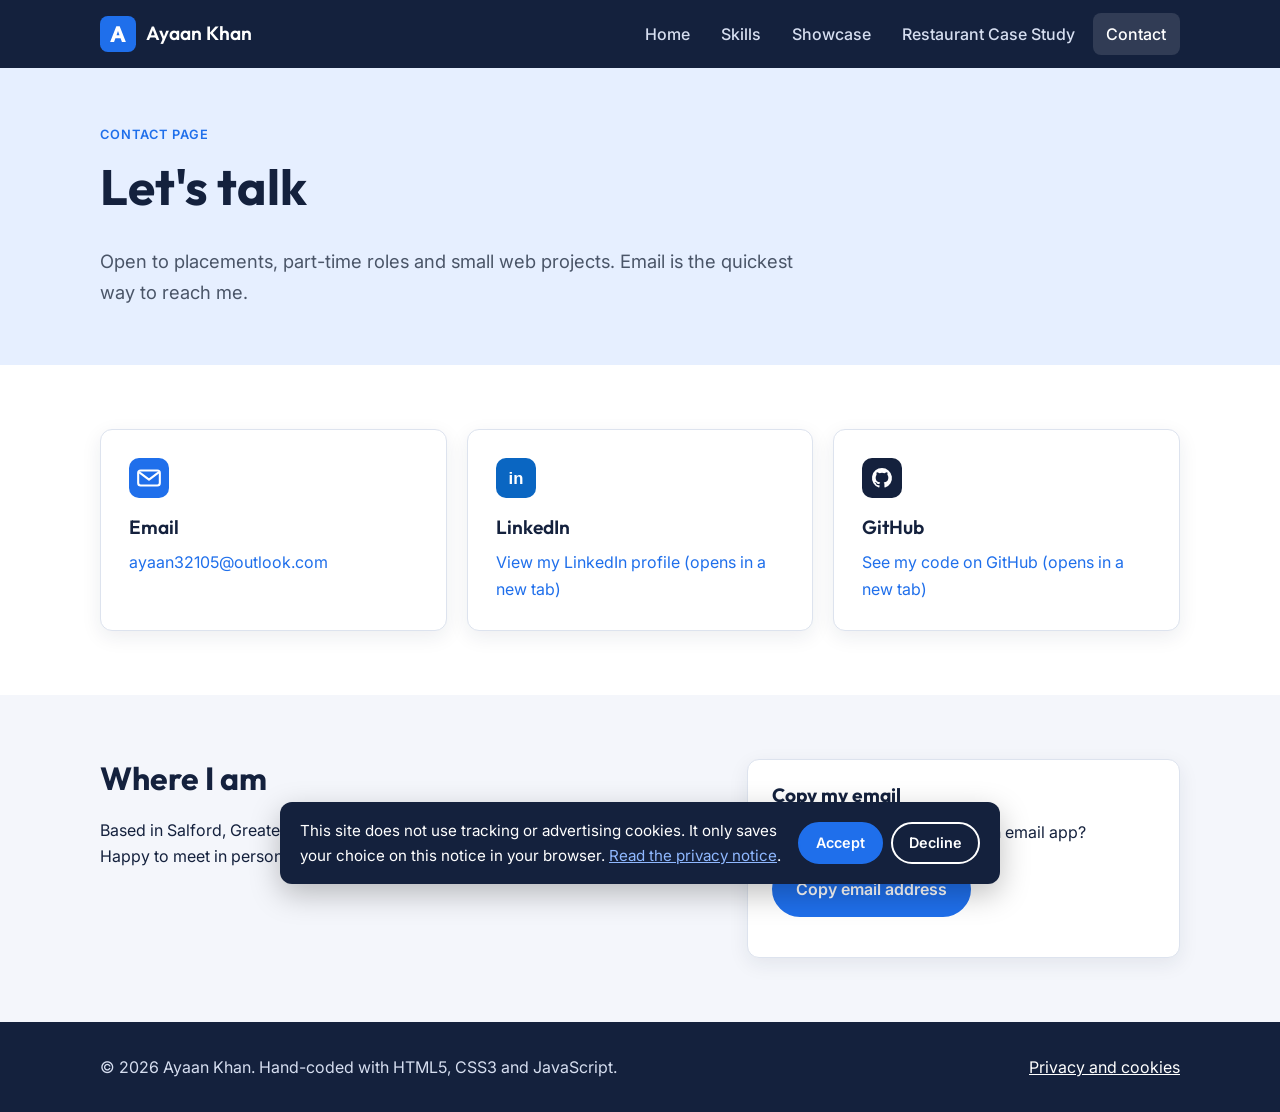
==== contact.html @ 41c0a525 "Add Home, Skills, Contact and Business Showcase pages Co-Authored-By: Claude Opus 5.5 <noreply@anthr" ====
<!DOCTYPE html>
<html lang="en-GB">
<head>
  <meta charset="UTF-8">
  <meta name="viewport" content="width=device-width, initial-scale=1">
  <title>Contact | Ayaan Khan</title>
  <meta name="description" content="Contact Ayaan Khan by email or connect on LinkedIn and GitHub.">
  <link rel="preconnect" href="https://fonts.googleapis.com">
  <link rel="preconnect" href="https://fonts.gstatic.com" crossorigin>
  <link href="https://fonts.googleapis.com/css2?family=Inter:wght@400;500;600&amp;family=Outfit:wght@500;600;700&amp;display=swap" rel="stylesheet">
  <link rel="stylesheet" href="css/style.css">
  <link rel="icon" href="images/logo.svg" type="image/svg+xml">
</head>
<body>
  <a class="skip-link" href="#main">Skip to main content</a>

  <!-- ===== Site header and main navigation ===== -->
  <header class="site-header">
    <div class="container header-inner">
      <a class="brand" href="index.html">
        <img src="images/logo.svg" alt="" width="36" height="36">
        <span>Ayaan Khan</span>
      </a>
      <button class="nav-toggle" type="button" aria-expanded="false" aria-controls="site-nav">Menu</button>
      <nav id="site-nav" class="site-nav" aria-label="Main">
        <ul>
          <li><a href="index.html">Home</a></li>
          <li><a href="skills.html">Skills</a></li>
          <li><a href="showcase.html">Showcase</a></li>
          <li><a href="restaurant.html">Restaurant Case Study</a></li>
          <li><a href="contact.html" aria-current="page">Contact</a></li>
        </ul>
      </nav>
    </div>
  </header>

  <main id="main">
    <section class="page-intro">
      <div class="container">
        <p class="eyebrow">Contact page</p>
        <h1>Let's talk</h1>
        <p class="lead">Open to placements, part-time roles and small web projects. Email is the quickest way to reach me.</p>
      </div>
    </section>

    <section class="section">
      <div class="container contact-grid">
        <!-- TODO (Ayaan): swap the LinkedIn URL for your own profile -->
        <a class="contact-card" href="mailto:ayaan32105@outlook.com">
          <img src="images/icon-mail.svg" alt="" width="40" height="40">
          <span class="contact-label">Email</span>
          <span class="contact-value">ayaan32105@outlook.com</span>
        </a>
        <a class="contact-card" href="https://www.linkedin.com/in/your-profile" target="_blank" rel="noopener noreferrer">
          <img src="images/icon-linkedin.svg" alt="" width="40" height="40">
          <span class="contact-label">LinkedIn</span>
          <span class="contact-value">View my LinkedIn profile (opens in a new tab)</span>
        </a>
        <a class="contact-card" href="https://github.com/ay44n786" target="_blank" rel="noopener noreferrer">
          <img src="images/icon-github.svg" alt="" width="40" height="40">
          <span class="contact-label">GitHub</span>
          <span class="contact-value">See my code on GitHub (opens in a new tab)</span>
        </a>
      </div>
    </section>

    <section class="section section-alt">
      <div class="container two-col">
        <div>
          <h2>Where I am</h2>
          <p>Based in Salford, Greater Manchester, studying at the University of Salford. Happy to meet in person around Manchester or online.</p>
        </div>
        <div class="card">
          <h3>Copy my email</h3>
          <p>Prefer to paste it into your own email app?</p>
          <button class="btn btn-primary" type="button" id="copy-email" data-email="ayaan32105@outlook.com">Copy email address</button>
          <p class="copy-status" id="copy-status" aria-live="polite"></p>
        </div>
      </div>
    </section>
  </main>

  <!-- ===== Footer ===== -->
  <footer class="site-footer">
    <div class="container footer-inner">
      <p>&copy; <span id="year">2026</span> Ayaan Khan. Hand-coded with HTML5, CSS3 and JavaScript.</p>
      <p><a href="restaurant.html#privacy">Privacy and cookies</a></p>
    </div>
  </footer>

  <!-- ===== Cookie consent notice ===== -->
  <div class="cookie-banner" id="cookie-banner" role="region" aria-label="Cookie notice" hidden>
    <p>This site does not use tracking or advertising cookies. It only saves your choice on this notice in your browser. <a href="restaurant.html#privacy">Read the privacy notice</a>.</p>
    <div class="cookie-actions">
      <button class="btn btn-primary btn-small" type="button" data-cookie="accept">Accept</button>
      <button class="btn btn-ghost btn-small" type="button" data-cookie="decline">Decline</button>
    </div>
  </div>

  <script src="js/main.js"></script>
</body>
</html>
---- css/style.css ----
/* =========================================================
   Ayaan Khan Portfolio - main stylesheet
   One stylesheet for all five pages.
   Contents:
     1. Design tokens (colours, fonts, spacing)
     2. Base and reset
     3. Layout helpers
     4. Header and navigation
     5. Buttons and links
     6. Hero and page intro
     7. Cards, grids and lists
     8. Skills page
     9. Showcase page
    10. Contact page
    11. Restaurant page (menu, form, hours)
    12. Footer and cookie banner
    13. Responsive breakpoints
   ========================================================= */

/* ---------- 1. Design tokens ---------- */
:root {
  --ink: #14213d;          /* main text and header */
  --ink-soft: #4a5568;     /* secondary text */
  --paper: #ffffff;        /* page background */
  --paper-alt: #f4f6fb;    /* alternate section background */
  --line: #dde3ee;         /* borders */
  --accent: #1f6feb;       /* portfolio accent (blue) */
  --accent-dark: #1554b8;
  --accent-soft: #e6efff;
  --ember: #c2410c;        /* restaurant accent (ember orange) */
  --ember-dark: #9a3412;
  --ember-soft: #fff1e6;
  --error: #b42318;
  --success: #067647;

  --font-body: "Inter", Arial, sans-serif;
  --font-head: "Outfit", Arial, sans-serif;

  --radius: 12px;
  --shadow: 0 6px 20px rgba(20, 33, 61, 0.08);
  --max-width: 1120px;
}

/* ---------- 2. Base and reset ---------- */
*,
*::before,
*::after {
  box-sizing: border-box;
}

html {
  scroll-behavior: smooth;
}

body {
  margin: 0;
  font-family: var(--font-body);
  font-size: 1rem;
  line-height: 1.65;
  color: var(--ink);
  background-color: var(--paper);
}

img {
  max-width: 100%;
  height: auto;
  display: block;
}

h1,
h2,
h3,
.h3 {
  font-family: var(--font-head);
  line-height: 1.2;
  margin: 0 0 0.6em;
}

h1 { font-size: clamp(2rem, 5vw, 3.1rem); }
h2 { font-size: clamp(1.5rem, 3.2vw, 2rem); }
h3,
.h3 { font-size: 1.2rem; }

p {
  margin: 0 0 1em;
}

a {
  color: var(--accent);
}

a:hover {
  color: var(--accent-dark);
}

:focus-visible {
  outline: 3px solid var(--accent);
  outline-offset: 3px;
}

/* Hidden visually but still read by screen readers */
.visually-hidden {
  position: absolute;
  width: 1px;
  height: 1px;
  overflow: hidden;
  clip: rect(0 0 0 0);
  white-space: nowrap;
}

/* Skip link appears only when focused with the keyboard */
.skip-link {
  position: absolute;
  left: 1rem;
  top: -3rem;
  padding: 0.5rem 1rem;
  background: var(--ink);
  color: #fff;
  z-index: 100;
  border-radius: 6px;
}

.skip-link:focus {
  top: 1rem;
}

/* ---------- 3. Layout helpers ---------- */
.container {
  width: 100%;
  max-width: var(--max-width);
  margin: 0 auto;
  padding: 0 1.25rem;
}

.section {
  padding: 4rem 0;
}

.section-alt {
  background-color: var(--paper-alt);
}

.two-col {
  display: grid;
  gap: 2.5rem;
  grid-template-columns: 1.4fr 1fr;
  align-items: start;
}

.spaced {
  margin-top: 2.5rem;
}

.note {
  color: var(--ink-soft);
  font-size: 0.95rem;
  margin-top: 1.5rem;
}

/* ---------- 4. Header and navigation ---------- */
.site-header {
  position: sticky;
  top: 0;
  z-index: 50;
  background-color: var(--ink);
  color: #fff;
}

.header-inner {
  display: flex;
  align-items: center;
  justify-content: space-between;
  min-height: 68px;
}

.brand {
  display: flex;
  align-items: center;
  gap: 0.6rem;
  color: #fff;
  text-decoration: none;
  font-family: var(--font-head);
  font-weight: 600;
  font-size: 1.2rem;
}

.brand:hover {
  color: #fff;
}

.site-nav ul {
  list-style: none;
  margin: 0;
  padding: 0;
  display: flex;
  gap: 0.25rem;
}

.site-nav a {
  display: block;
  padding: 0.5rem 0.85rem;
  color: #d6def0;
  text-decoration: none;
  border-radius: 8px;
  font-weight: 500;
}

.site-nav a:hover,
.site-nav a[aria-current="page"] {
  color: #fff;
  background-color: rgba(255, 255, 255, 0.12);
}

/* Menu button only shows on small screens (see section 13) */
.nav-toggle {
  display: none;
  background: transparent;
  color: #fff;
  border: 1px solid rgba(255, 255, 255, 0.4);
  border-radius: 8px;
  padding: 0.45rem 0.9rem;
  font: inherit;
  cursor: pointer;
}

/* ---------- 5. Buttons and links ---------- */
.button-row {
  display: flex;
  flex-wrap: wrap;
  gap: 0.75rem;
  margin-top: 1.5rem;
}

.btn {
  display: inline-block;
  padding: 0.8rem 1.4rem;
  border-radius: 999px;
  border: 2px solid var(--accent);
  font: inherit;
  font-weight: 600;
  text-decoration: none;
  cursor: pointer;
  transition: background-color 0.2s ease, color 0.2s ease, transform 0.2s ease;
}

.btn:hover {
  transform: translateY(-2px);
}

.btn-primary {
  background-color: var(--accent);
  color: #fff;
}

.btn-primary:hover {
  background-color: var(--accent-dark);
  border-color: var(--accent-dark);
  color: #fff;
}

.btn-ghost {
  background-color: transparent;
  color: var(--accent);
}

.btn-ghost:hover {
  background-color: var(--accent-soft);
}

.btn-small {
  padding: 0.45rem 1rem;
  font-size: 0.9rem;
}

.btn-block {
  width: 100%;
}

.text-link {
  font-weight: 600;
  text-decoration: none;
}

.link-button {
  background: none;
  border: 0;
  padding: 0;
  font: inherit;
  color: var(--accent);
  text-decoration: underline;
  cursor: pointer;
}

/* ---------- 6. Hero and page intro ---------- */
.hero {
  padding: 4.5rem 0;
  background: linear-gradient(135deg, var(--accent-soft) 0%, var(--paper) 70%);
}

.hero-inner {
  display: grid;
  grid-template-columns: 1.1fr 1fr;
  gap: 2.5rem;
  align-items: center;
}

.hero-image {
  margin: 0;
}

.eyebrow {
  text-transform: uppercase;
  letter-spacing: 0.08em;
  font-size: 0.8rem;
  font-weight: 600;
  color: var(--accent);
  margin-bottom: 0.75rem;
}

.lead {
  font-size: 1.15rem;
  color: var(--ink-soft);
  max-width: 60ch;
}

.page-intro {
  padding: 3.5rem 0 2.5rem;
  background-color: var(--accent-soft);
}

/* Quick facts strip on the home page */
.stats {
  background-color: var(--ink);
  color: #fff;
  padding: 2rem 0;
}

.stats-grid {
  display: grid;
  grid-template-columns: repeat(4, 1fr);
  gap: 1.5rem;
}

.stat {
  display: flex;
  flex-direction: column;
}

.stat-number {
  font-family: var(--font-head);
  font-size: 2rem;
  font-weight: 700;
  color: #8fb8ff;
}

.stat-label {
  color: #d6def0;
  font-size: 0.95rem;
}

/* ---------- 7. Cards, grids and lists ---------- */
.card {
  background-color: var(--paper);
  border: 1px solid var(--line);
  border-radius: var(--radius);
  padding: 1.5rem;
  box-shadow: var(--shadow);
}

.card-grid {
  display: grid;
  grid-template-columns: repeat(auto-fit, minmax(240px, 1fr));
  gap: 1.25rem;
}

.card-icon {
  margin-bottom: 1rem;
}

.tick-list {
  list-style: none;
  padding: 0;
  margin: 0 0 1rem;
}

.tick-list li {
  position: relative;
  padding-left: 1.6rem;
  margin-bottom: 0.5rem;
}

.tick-list li::before {
  content: "\2713";
  position: absolute;
  left: 0;
  color: var(--success);
  font-weight: 700;
}

.pill-list {
  list-style: none;
  padding: 0;
  margin: 0;
  display: flex;
  flex-wrap: wrap;
  gap: 0.6rem;
}

.pill-list li {
  background-color: var(--accent-soft);
  color: var(--accent-dark);
  padding: 0.4rem 0.9rem;
  border-radius: 999px;
  font-weight: 500;
}

/* Tables (skills and design choices) */
.table-wrap {
  overflow-x: auto;
}

table {
  width: 100%;
  border-collapse: collapse;
  background-color: var(--paper);
}

caption {
  text-align: left;
  color: var(--ink-soft);
  padding-bottom: 0.75rem;
}

th,
td {
  text-align: left;
  padding: 0.85rem 1rem;
  border-bottom: 1px solid var(--line);
  vertical-align: top;
}

thead th {
  background-color: var(--ink);
  color: #fff;
}

tbody tr:nth-child(even) {
  background-color: var(--paper-alt);
}

/* ---------- 8. Skills page ---------- */
.timeline {
  list-style: none;
  padding: 0;
  margin: 0;
  border-left: 3px solid var(--accent);
}

.timeline-item {
  position: relative;
  padding: 0 0 2rem 1.75rem;
}

.timeline-item::before {
  content: "";
  position: absolute;
  left: -10px;
  top: 0.35rem;
  width: 17px;
  height: 17px;
  border-radius: 50%;
  background-color: var(--paper);
  border: 3px solid var(--accent);
}

.meta {
  color: var(--ink-soft);
  font-weight: 500;
  margin-bottom: 0.5rem;
}

.skill-grid {
  display: grid;
  grid-template-columns: repeat(auto-fit, minmax(280px, 1fr));
  gap: 1.25rem 2rem;
}

.skill-head {
  display: flex;
  justify-content: space-between;
  font-weight: 500;
  margin-bottom: 0.4rem;
}

.skill-head span:last-child {
  color: var(--ink-soft);
  font-size: 0.9rem;
}

.skill-bar {
  height: 10px;
  background-color: var(--line);
  border-radius: 999px;
  overflow: hidden;
}

.skill-bar span {
  display: block;
  height: 100%;
  width: 0;
  background-color: var(--accent);
  border-radius: 999px;
  transition: width 1s ease;
}

/* Bar widths. JavaScript adds .is-visible when the bars scroll into view */
.skill-grid.is-visible .level-55 { width: 55%; }
.skill-grid.is-visible .level-60 { width: 60%; }
.skill-grid.is-visible .level-75 { width: 75%; }
.skill-grid.is-visible .level-80 { width: 80%; }

/* ---------- 9. Showcase page ---------- */
.project-list {
  display: grid;
  gap: 2rem;
}

.project {
  background-color: var(--paper);
  border: 1px solid var(--line);
  border-left: 5px solid var(--accent);
  border-radius: var(--radius);
  padding: 2rem;
  box-shadow: var(--shadow);
}

.project-feature {
  border-left-color: var(--ember);
}

.tag {
  display: inline-block;
  font-size: 0.8rem;
  font-weight: 600;
  text-transform: uppercase;
  letter-spacing: 0.06em;
  color: var(--accent-dark);
  background-color: var(--accent-soft);
  padding: 0.2rem 0.7rem;
  border-radius: 999px;
  margin-bottom: 0.75rem;
}

.project-feature .tag {
  color: var(--ember-dark);
  background-color: var(--ember-soft);
}

.project-details {
  display: grid;
  grid-template-columns: 140px 1fr;
  gap: 0.6rem 1.25rem;
  margin: 0 0 1.5rem;
}

.project-details dt {
  font-weight: 600;
}

.project-details dd {
  margin: 0;
  color: var(--ink-soft);
}

.rationale li {
  margin-bottom: 0.75rem;
}

/* ---------- 10. Contact page ---------- */
.contact-grid {
  display: grid;
  grid-template-columns: repeat(auto-fit, minmax(260px, 1fr));
  gap: 1.25rem;
}

.contact-card {
  display: flex;
  flex-direction: column;
  gap: 0.35rem;
  padding: 1.75rem;
  border: 1px solid var(--line);
  border-radius: var(--radius);
  text-decoration: none;
  color: var(--ink);
  background-color: var(--paper);
  box-shadow: var(--shadow);
  transition: transform 0.2s ease, border-color 0.2s ease;
}

.contact-card:hover {
  transform: translateY(-4px);
  border-color: var(--accent);
  color: var(--ink);
}

.contact-label {
  font-family: var(--font-head);
  font-weight: 600;
  font-size: 1.2rem;
  margin-top: 0.5rem;
}

.contact-value {
  color: var(--accent);
  word-break: break-word;
}

.copy-status {
  margin-top: 0.75rem;
  color: var(--success);
  font-weight: 500;
}

/* ---------- 11. Restaurant page ---------- */
/* The restaurant page swaps the blue accent for ember orange */
.restaurant-page {
  --accent: var(--ember);
  --accent-dark: var(--ember-dark);
  --accent-soft: var(--ember-soft);
}

.hero-restaurant {
  background: linear-gradient(135deg, #fff1e6 0%, #ffffff 70%);
}

.open-status {
  display: inline-block;
  font-weight: 600;
  padding: 0.35rem 0.9rem;
  border-radius: 999px;
  background-color: var(--paper-alt);
}

.open-status.is-open {
  color: var(--success);
  background-color: #e7f6ee;
}

.open-status.is-closed {
  color: var(--error);
  background-color: #fdecea;
}

.offer {
  border-top: 4px solid var(--ember);
}

/* Menu filter */
.filter-bar {
  display: flex;
  flex-wrap: wrap;
  gap: 0.5rem;
  margin: 1rem 0;
}

.filter-btn {
  font: inherit;
  font-weight: 500;
  padding: 0.5rem 1rem;
  border-radius: 999px;
  border: 2px solid var(--line);
  background-color: var(--paper);
  color: var(--ink);
  cursor: pointer;
}

.filter-btn:hover {
  border-color: var(--ember);
}

.filter-btn.is-active {
  background-color: var(--ember);
  border-color: var(--ember);
  color: #fff;
}

.filter-count {
  color: var(--ink-soft);
  font-size: 0.95rem;
}

.menu-grid {
  list-style: none;
  padding: 0;
  margin: 0;
  display: grid;
  grid-template-columns: repeat(auto-fill, minmax(250px, 1fr));
  gap: 1rem;
}

.menu-item {
  position: relative;
  padding: 1.25rem 1.25rem 2.75rem;
  border: 1px solid var(--line);
  border-radius: var(--radius);
  background-color: var(--paper);
}

.menu-item p {
  color: var(--ink-soft);
  font-size: 0.95rem;
}

.menu-item .price {
  position: absolute;
  bottom: 1rem;
  left: 1.25rem;
  font-weight: 700;
  color: var(--ember-dark);
}

.menu-item[hidden] {
  display: none;
}

/* Booking form */
.form-layout {
  display: grid;
  grid-template-columns: 1fr 1.3fr;
  gap: 2.5rem;
  align-items: start;
}

fieldset {
  border: 0;
  padding: 0;
  margin: 0 0 1.25rem;
}

legend {
  font-weight: 600;
  margin-bottom: 0.5rem;
}

.radio-row {
  display: flex;
  flex-wrap: wrap;
  gap: 0.5rem 1.25rem;
}

.field {
  margin-bottom: 1.1rem;
}

.field label {
  display: block;
  font-weight: 500;
  margin-bottom: 0.35rem;
}

.field-row {
  display: grid;
  grid-template-columns: repeat(3, 1fr);
  gap: 0.75rem;
}

.optional {
  color: var(--ink-soft);
  font-weight: 400;
}

input[type="text"],
input[type="email"],
input[type="tel"],
input[type="date"],
input[type="number"],
select,
textarea {
  width: 100%;
  font: inherit;
  padding: 0.65rem 0.8rem;
  border: 1px solid #b9c3d6;
  border-radius: 8px;
  background-color: var(--paper);
  color: var(--ink);
}

input:focus,
select:focus,
textarea:focus {
  border-color: var(--ember);
}

.is-invalid {
  border-color: var(--error);
  background-color: #fff7f6;
}

.error {
  color: var(--error);
  font-size: 0.9rem;
  margin: 0.3rem 0 0;
  min-height: 1em;
}

.char-count {
  text-align: right;
  color: var(--ink-soft);
  font-size: 0.85rem;
  margin: 0.25rem 0 0;
}

.checkbox-field label {
  font-weight: 400;
}

.email-preview {
  margin-top: 1.5rem;
  padding: 1.25rem;
  border-radius: var(--radius);
  background-color: var(--ember-soft);
}

.email-preview pre {
  white-space: pre-wrap;
  font-family: var(--font-body);
  font-size: 0.95rem;
  background-color: var(--paper);
  padding: 1rem;
  border-radius: 8px;
  border: 1px solid var(--line);
}

address {
  font-style: normal;
  margin-bottom: 1rem;
}

.hours-table th,
.hours-table td {
  padding: 0.5rem 0.25rem;
}

.hours-table th {
  font-weight: 500;
}

.social-list {
  list-style: none;
  padding: 0;
  margin: 0;
}

.social-list a {
  display: flex;
  align-items: center;
  gap: 0.6rem;
  padding: 0.4rem 0;
  font-weight: 500;
  text-decoration: none;
}

/* ---------- 12. Footer and cookie banner ---------- */
.site-footer {
  background-color: var(--ink);
  color: #d6def0;
  padding: 2rem 0;
}

.footer-inner {
  display: flex;
  flex-wrap: wrap;
  justify-content: space-between;
  gap: 0.5rem 2rem;
}

.footer-inner p {
  margin: 0;
}

.site-footer a {
  color: #fff;
}

.cookie-banner {
  position: fixed;
  left: 1rem;
  right: 1rem;
  bottom: 1rem;
  z-index: 60;
  max-width: 720px;
  margin: 0 auto;
  display: flex;
  align-items: center;
  gap: 1rem;
  padding: 1rem 1.25rem;
  background-color: var(--ink);
  color: #fff;
  border-radius: var(--radius);
  box-shadow: 0 10px 30px rgba(0, 0, 0, 0.25);
}

.cookie-banner[hidden] {
  display: none;
}

.cookie-banner p {
  margin: 0;
  font-size: 0.95rem;
}

.cookie-banner a {
  color: #8fb8ff;
}

.cookie-actions {
  display: flex;
  gap: 0.5rem;
  flex-shrink: 0;
}

.cookie-banner .btn-ghost {
  color: #fff;
  border-color: #fff;
}

.cookie-banner .btn-ghost:hover {
  background-color: rgba(255, 255, 255, 0.12);
}

/* ---------- 13. Responsive breakpoints ---------- */

/* Tablets and small laptops */
@media (max-width: 900px) {
  .hero-inner,
  .two-col,
  .form-layout {
    grid-template-columns: 1fr;
  }

  .hero-image {
    max-width: 420px;
  }

  .stats-grid {
    grid-template-columns: repeat(2, 1fr);
  }
}

/* Phones: collapse the navigation into a menu button */
@media (max-width: 760px) {
  .nav-toggle {
    display: block;
  }

  .site-nav {
    display: none;
    position: absolute;
    top: 68px;
    left: 0;
    right: 0;
    background-color: var(--ink);
    padding: 0.5rem 1.25rem 1rem;
  }

  .site-nav.is-open {
    display: block;
  }

  .site-nav ul {
    flex-direction: column;
  }

  .section {
    padding: 3rem 0;
  }

  .project {
    padding: 1.5rem;
  }

  .project-details {
    grid-template-columns: 1fr;
    gap: 0.2rem;
  }

  .project-details dd {
    margin-bottom: 0.75rem;
  }

  .field-row {
    grid-template-columns: 1fr;
  }

  .cookie-banner {
    flex-direction: column;
    align-items: flex-start;
  }
}

/* Respect visitors who prefer less motion */
@media (prefers-reduced-motion: reduce) {
  html {
    scroll-behavior: auto;
  }

  .btn,
  .contact-card,
  .skill-bar span {
    transition: none;
  }
}
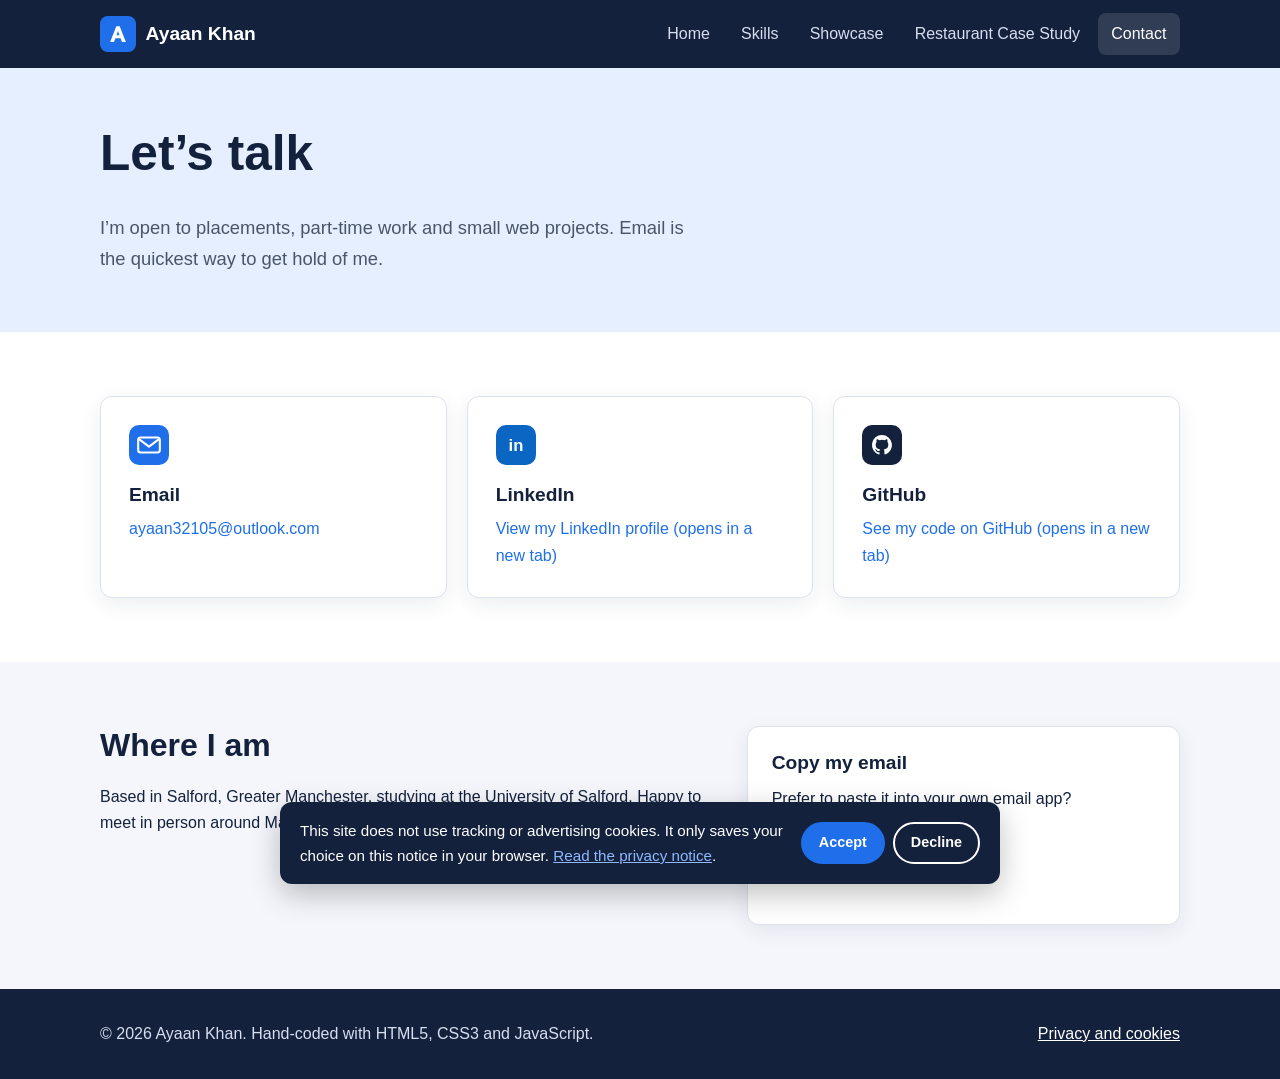
==== commit b884afa6: "Rewrite page content in my own words; add LinkedIn, Fiverr, Power BI, steak guide, allergies box and" ====
--- a/contact.html
+++ b/contact.html
@@ -7,7 +7,7 @@
   <meta name="description" content="Contact Ayaan Khan by email or connect on LinkedIn and GitHub.">
   <link rel="preconnect" href="https://fonts.googleapis.com">
   <link rel="preconnect" href="https://fonts.gstatic.com" crossorigin>
-  <link href="https://fonts.googleapis.com/css2?family=Inter:wght@400;500;600&amp;family=Outfit:wght@500;600;700&amp;display=swap" rel="stylesheet">
+  <link href="https://fonts.googleapis.com/css2?family=Atkinson+Hyperlegible:wght@400;700&amp;family=Bricolage+Grotesque:opsz,wght@12..96,500..800&amp;display=swap" rel="stylesheet">
   <link rel="stylesheet" href="css/style.css">
   <link rel="icon" href="images/logo.svg" type="image/svg+xml">
 </head>
@@ -37,21 +37,20 @@
   <main id="main">
     <section class="page-intro">
       <div class="container">
-        <p class="eyebrow">Contact page</p>
-        <h1>Let's talk</h1>
-        <p class="lead">Open to placements, part-time roles and small web projects. Email is the quickest way to reach me.</p>
+        <h1>Let’s talk</h1>
+        <p class="lead">I’m open to placements, part-time work and small web projects. Email is the quickest way to get hold of me.</p>
       </div>
     </section>
 
-    <section class="section">
+    <section class="section" aria-labelledby="contact-title">
       <div class="container contact-grid">
-        <!-- TODO (Ayaan): swap the LinkedIn URL for your own profile -->
+        <h2 id="contact-title" class="visually-hidden">Contact details</h2>
         <a class="contact-card" href="mailto:ayaan32105@outlook.com">
           <img src="images/icon-mail.svg" alt="" width="40" height="40">
           <span class="contact-label">Email</span>
           <span class="contact-value">ayaan32105@outlook.com</span>
         </a>
-        <a class="contact-card" href="https://www.linkedin.com/in/your-profile" target="_blank" rel="noopener noreferrer">
+        <a class="contact-card" href="https://www.linkedin.com/in/ayaan-khan-1704a8391" target="_blank" rel="noopener noreferrer">
           <img src="images/icon-linkedin.svg" alt="" width="40" height="40">
           <span class="contact-label">LinkedIn</span>
           <span class="contact-value">View my LinkedIn profile (opens in a new tab)</span>
